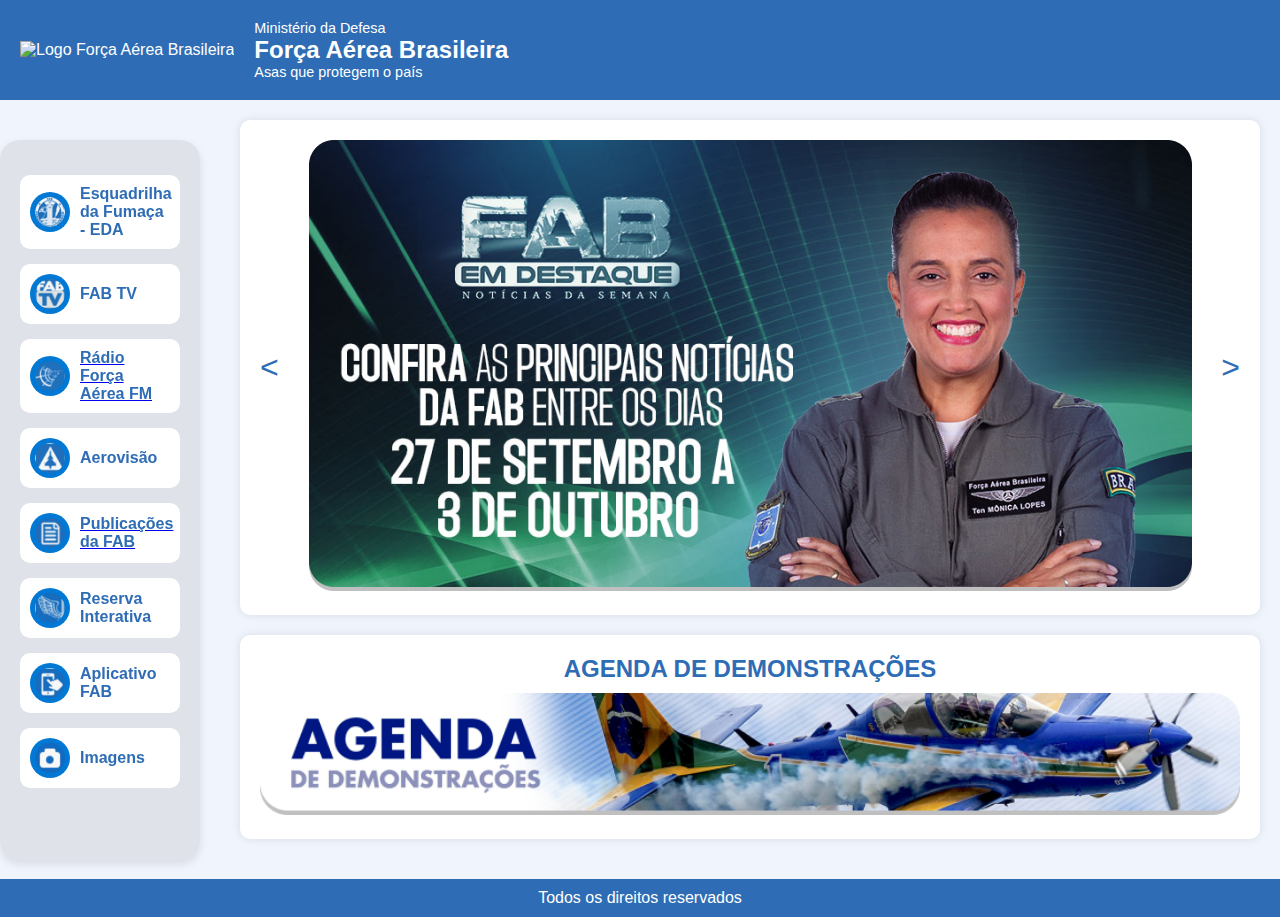
==== pages/EDA.html @ 1b6262e7 "." ====
<!DOCTYPE html>
<html lang="pt-br">
<head>
    <meta charset="UTF-8">
    <meta name="viewport" content="width=device-width, initial-scale=1.0">
    <title>Força Aérea Brasileira</title>
    <link rel="stylesheet" href="../static/css/style_esquadrilha.css">
</head>
<body>
    <!-- Cabeçalho -->
    <header class="header">
        <div class="logo">
            <img src="../static/img/logo.png" alt="Logo Força Aérea Brasileira">
        </div>
        <div class="title">
            <p>Ministério da Defesa</p>
            <h2>Força Aérea Brasileira</h2>
            <p>Asas que protegem o país</p>
        </div>
    </header>

    <!-- Menu lateral -->
    <aside class="sidebar">
        <ul>
            <li>
                <img src="../static/img/icon-eda.png" alt="Esquadrilha da Fumaça">
                Esquadrilha da Fumaça - EDA
            </li>
            <li>
                <img src="../static/img/icon-fabtv.png" alt="FAB TV">
                FAB TV
            </li>
            <a href="Radio.html"><li>
                <img src="../static/img/icon-radio.png" alt="Rádio Força Aérea FM">
                Rádio Força Aérea FM
            </li></a>
            <li>
                <img src="../static/img/icon-aerovisao.png" alt="Aerovisão">
                Aerovisão
            </li>
            <a href="Força_aerea.html"><li>
                <img src="../static/img/icon-publicacoes.png" alt="Publicações da FAB">
                Publicações da FAB
            </li></a>
            <li>
                <img src="../static/img/icon-reserva.png" alt="Reserva Interativa">
                Reserva Interativa
            </li>
            <li>
                <img src="../static/img/icon-aplicativo.png" alt="Aplicativo FAB">
                Aplicativo FAB
            </li>
            <li>
                <img src="../static/img/icon-imagens.png" alt="Imagens">
                Imagens
            </li>
        </ul>
    </aside>

    <!-- Conteúdo principal -->
    <main class="main-content">
        <!-- Slide de notícias -->
        <div class="news-slider">
            <a href="EDA_3.html"><button class="slider-button"> < </button></a>
            <div class="news-content">
                <img src="../static/img/FAB_EM_DESTAQUE 1.png" alt="Notícia">
            </div>
            <a href="EDA_2.html"><button class="slider-button"> > </button></a>
        </div>

        <!-- Agenda de demonstrações -->
        <section class="agenda">
            <h3>AGENDA DE DEMONSTRAÇÕES</h3>
            <img src="../static/img/banner-eda 1.png" alt="Imagem de demonstração">
        </section>
    </main>

    <!-- Rodapé -->
    <footer class="footer">
        <p>Todos os direitos reservados</p>
    </footer>
</body>
</html>
---- static/css/style_esquadrilha.css ----
* {
    margin: 0;
    padding: 0;
    box-sizing: border-box;
}


body {
    font-family: Arial, sans-serif;
    background-color: #f0f4fc;
    
}

/* Cabeçalho */
.header {
    display: flex;
    align-items: center;
    background-color: #2e6db5;
    padding: 20px;
    color: #fff;
}

.header .logo img {
    width: 100px;
    margin-right: 20px;
}

.header .title h1,
.header .title h2 {
    font-size: 1.5em;
    font-weight: bold;
}

.header .title p {
    font-size: 0.9em;
}

/* Menu lateral */
.sidebar {
    background-color: #dfe2e8;
    padding: 20px;
    width: 200px;
    height: 80vh;
    position: fixed;
    top: 140px; /* Ajuste para alinhar com outros elementos da página */
    left: 0;
    border-radius: 20px; /* Arredondado para um estilo moderno */
    display: flex;
    flex-direction: column;
    align-items: center;
    box-shadow: 0 4px 8px rgba(0, 0, 0, 0.1); /* Sombra para destaque */
}

.sidebar ul {
    list-style: none;
    width: 100%;
    padding: 0;
}

/* Estilo dos itens */
.sidebar li {
    display: flex;
    align-items: center;
    gap: 10px; /* Espaço entre ícone e texto */
    margin: 15px 0;
    padding: 10px;
    font-size: 1em;
    font-weight: bold;
    color: #2e6db5;
    border-radius: 10px;
    background-color: #ffffff;
    cursor: pointer;
    transition: background-color 0.3s ease;
}

/* Ícones */
.sidebar li img {
    width: 40px;
    height: 40px;
    border-radius: 50%; /* Deixa os ícones arredondados */
    background-color: #0078d4; /* Fundo azul para os ícones */
    padding: 5px;
}

/* Efeito ao passar o mouse */
.sidebar li:hover {
    background-color: #e6f1ff;
    color: #0056a6;
}
/* Conteúdo principal */
.main-content {
    margin-left: 220px;
    padding: 20px;
}

/* Slide de notícias */
.news-slider {
    display: flex;
    align-items: center;
    background-color: #ffffff;
    border-radius: 10px;
    padding: 20px;
    margin-bottom: 20px;
    box-shadow: 0px 0px 10px rgba(0, 0, 0, 0.1);
}

.slider-button {
    font-size: 2em;
    background: none;
    border: none;
    cursor: pointer;
    color: #2e6db5;
}

.news-content {
    text-align: center;
    margin: 0 20px;
    flex: 1;
}

.news-content h3 {
    font-size: 1.5em;
    color: #333;
}

.news-content p {
    font-size: 1.2em;
    color: #666;
}

.news-content h4 {
    font-size: 1.3em;
    color: #333;
    font-weight: bold;
}

/* Agenda */
.agenda {
    background-color: #fff;
    border-radius: 10px;
    padding: 20px;
    text-align: center;
    box-shadow: 0px 0px 10px rgba(0, 0, 0, 0.1);
}

.agenda h3 {
    font-size: 1.5em;
    color: #2e6db5;
    margin-bottom: 10px;
}

.agenda img {
    width: 100%;
    border-radius: 5px;
}

/* Rodapé */
.footer {
    text-align: center;
    padding: 10px;
    background-color: #2e6db5;
    color: #fff;
    margin-top: 20px;
}
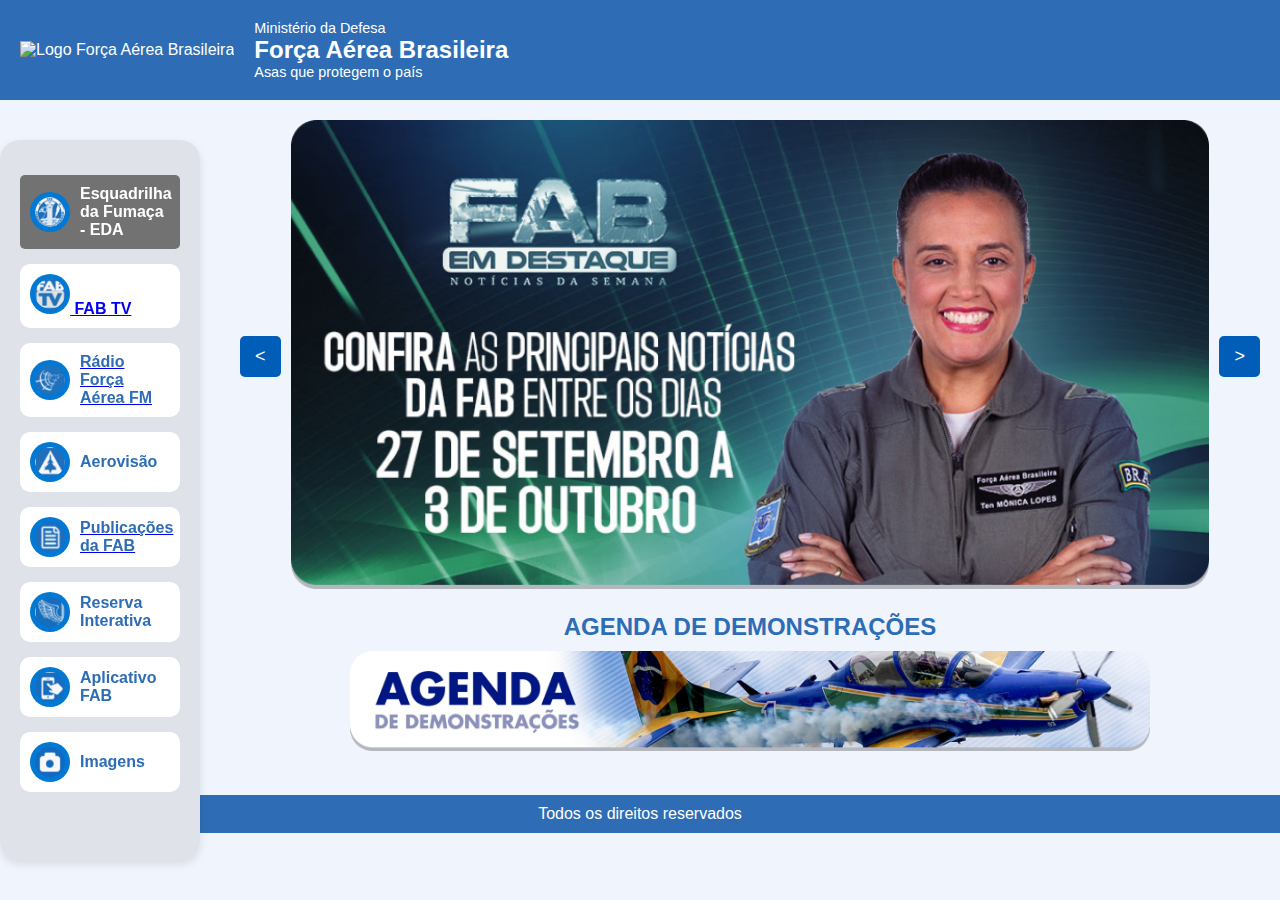
==== commit 96e0624f: "." ====
--- a/pages/EDA.html
+++ b/pages/EDA.html
@@ -22,14 +22,14 @@
     <!-- Menu lateral -->
     <aside class="sidebar">
         <ul>
-            <li>
+            <li class="active">
                 <img src="../static/img/icon-eda.png" alt="Esquadrilha da Fumaça">
                 Esquadrilha da Fumaça - EDA
-            </li>
-            <li>
-                <img src="../static/img/icon-fabtv.png" alt="FAB TV">
+            </li>            
+                        <li>
+                <a href="https://www.youtube.com/@portalfab/videos"><img src="../static/img/icon-fabtv.png" alt="FAB TV">
                 FAB TV
-            </li>
+            </li></a>
             <a href="Radio.html"><li>
                 <img src="../static/img/icon-radio.png" alt="Rádio Força Aérea FM">
                 Rádio Força Aérea FM
--- a/static/css/style_esquadrilha.css
+++ b/static/css/style_esquadrilha.css
@@ -95,63 +95,54 @@
 
 /* Slide de notícias */
 .news-slider {
-    display: flex;
-    align-items: center;
-    background-color: #ffffff;
-    border-radius: 10px;
-    padding: 20px;
-    margin-bottom: 20px;
-    box-shadow: 0px 0px 10px rgba(0, 0, 0, 0.1);
+    display: flex; /* Alinha os botões e o conteúdo do slider horizontalmente */
+    justify-content: center; /* Centraliza o conteúdo */
+    align-items: center; /* Alinha verticalmente */
+    gap: 10px; /* Espaçamento entre os elementos */
+}
+
+.news-slider .news-content {
+    flex: 1; /* Faz o slider ocupar o espaço restante */
+    max-width: 100%; /* Garante que o slider não ultrapasse o limite da tela */
+}
+
+.news-slider .news-content img {
+    width: 100%; /* A imagem se adapta à largura do contêiner */
+    height: auto; /* Mantém a proporção original */
+    border-radius: 10px; /* Borda arredondada para estilo */
 }
 
 .slider-button {
-    font-size: 2em;
-    background: none;
+    background-color: #005eb8; /* Cor do botão */
+    color: white;
     border: none;
+    padding: 10px 15px;
+    font-size: 18px;
     cursor: pointer;
-    color: #2e6db5;
+    border-radius: 5px;
 }
 
-.news-content {
-    text-align: center;
-    margin: 0 20px;
-    flex: 1;
+.slider-button:hover {
+    background-color: #003f7f; /* Cor ao passar o mouse */
 }
 
-.news-content h3 {
-    font-size: 1.5em;
-    color: #333;
+/* Agenda de demonstrações */
+.agenda {
+    margin-top: 20px;
+    text-align: center; /* Centraliza o texto e o banner */
 }
 
-.news-content p {
-    font-size: 1.2em;
-    color: #666;
-}
-
-.news-content h4 {
-    font-size: 1.3em;
-    color: #333;
-    font-weight: bold;
-}
-
-/* Agenda */
-.agenda {
-    background-color: #fff;
-    border-radius: 10px;
-    padding: 20px;
-    text-align: center;
-    box-shadow: 0px 0px 10px rgba(0, 0, 0, 0.1);
+.agenda img {
+    width: 100%; /* Adapta a imagem ao tamanho do contêiner */
+    max-width: 800px; /* Define um limite máximo para o tamanho da imagem */
+    height: auto; /* Mantém a proporção */
+    border-radius: 10px; /* Estilo opcional */
 }
 
 .agenda h3 {
     font-size: 1.5em;
     color: #2e6db5;
     margin-bottom: 10px;
-}
-
-.agenda img {
-    width: 100%;
-    border-radius: 5px;
 }
 
 /* Rodapé */
@@ -162,3 +153,11 @@
     color: #fff;
     margin-top: 20px;
 }
+
+/* Estilo para o item ativo */
+li.active {
+    background-color: #727272; /* Cor de fundo para destacar o item */
+    color: #fff; /* Cor do texto para contraste */
+    padding: 10px; /* Espaçamento interno */
+    border-radius: 5px; /* Cantos arredondados, opcional */
+}
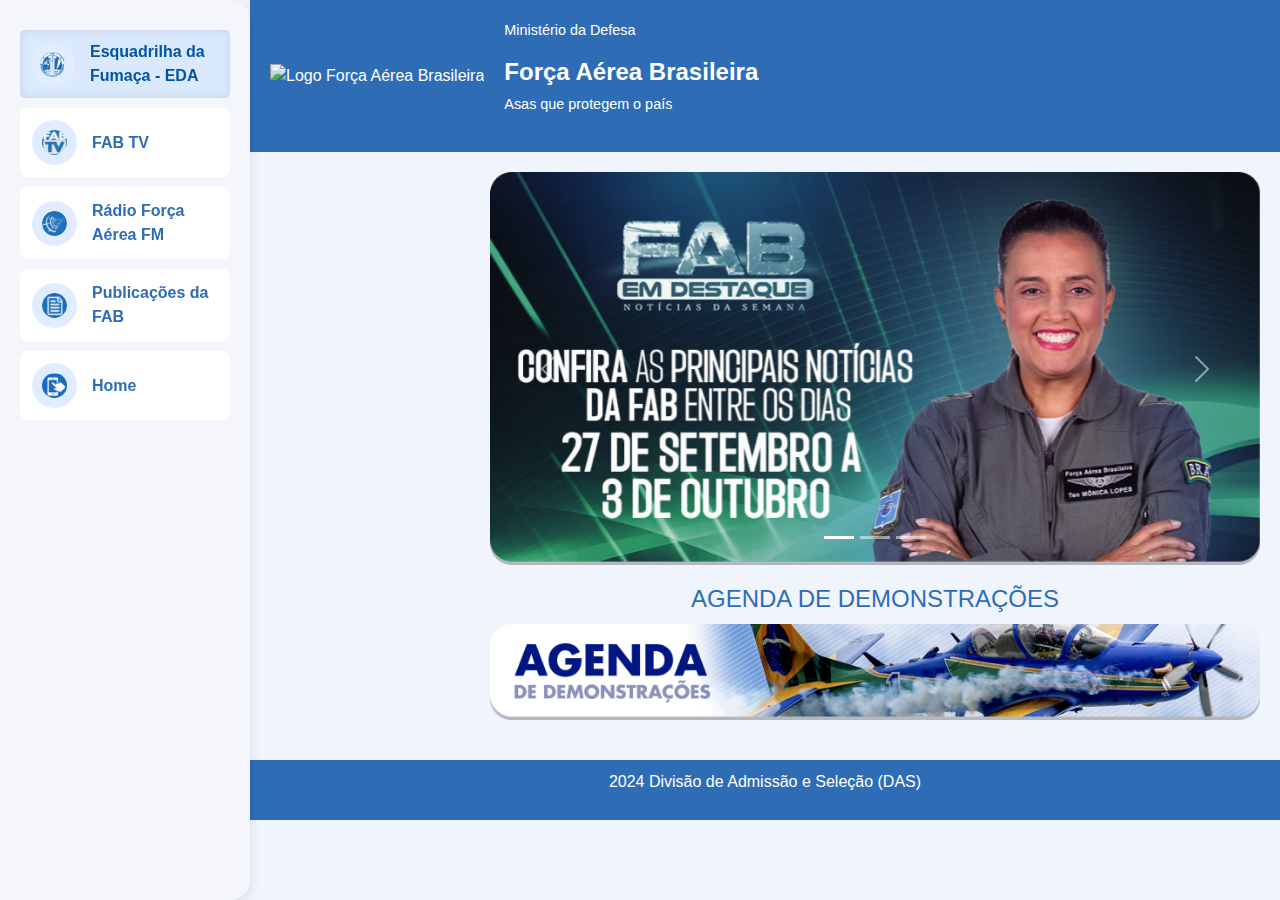
==== commit cc8713c0: "massive upgrade 2" ====
--- a/pages/EDA.html
+++ b/pages/EDA.html
@@ -4,6 +4,10 @@
     <meta charset="UTF-8">
     <meta name="viewport" content="width=device-width, initial-scale=1.0">
     <title>Força Aérea Brasileira</title>
+    <!-- Bootstrap CSS -->
+    <link href="https://cdn.jsdelivr.net/npm/bootstrap@5.3.0/dist/css/bootstrap.min.css" rel="stylesheet">
+    <!-- Bootstrap JS Bundle -->
+    <script src="https://cdn.jsdelivr.net/npm/bootstrap@5.3.0/dist/js/bootstrap.bundle.min.js"></script>
     <link rel="stylesheet" href="../static/css/style_esquadrilha.css">
 </head>
 <body>
@@ -25,59 +29,80 @@
             <li class="active">
                 <img src="../static/img/icon-eda.png" alt="Esquadrilha da Fumaça">
                 Esquadrilha da Fumaça - EDA
-            </li>            
-                        <li>
-                <a href="https://www.youtube.com/@portalfab/videos"><img src="../static/img/icon-fabtv.png" alt="FAB TV">
-                FAB TV
-            </li></a>
-            <a href="Radio.html"><li>
-                <img src="../static/img/icon-radio.png" alt="Rádio Força Aérea FM">
-                Rádio Força Aérea FM
-            </li></a>
-            <li>
-                <img src="../static/img/icon-aerovisao.png" alt="Aerovisão">
-                Aerovisão
-            </li>
-            <a href="Força_aerea.html"><li>
-                <img src="../static/img/icon-publicacoes.png" alt="Publicações da FAB">
-                Publicações da FAB
-            </li></a>
-            <li>
-                <img src="../static/img/icon-reserva.png" alt="Reserva Interativa">
-                Reserva Interativa
             </li>
             <li>
-                <img src="../static/img/icon-aplicativo.png" alt="Aplicativo FAB">
-                Aplicativo FAB
+                <a href="fabtv.html">
+                    <img src="../static/img/icon-fabtv.png" alt="FAB TV">
+                    FAB TV
+                </a>
             </li>
             <li>
-                <img src="../static/img/icon-imagens.png" alt="Imagens">
-                Imagens
+                <a href="Radio.html">
+                    <img src="../static/img/icon-radio.png" alt="Rádio Força Aérea FM">
+                    Rádio Força Aérea FM
+                </a>
+            </li>
+            <li>
+                <a href="Força_aerea.html">
+                    <img src="../static/img/icon-publicacoes.png" alt="Publicações da FAB">
+                    Publicações da FAB
+                </a>
+            </li>
+            <li>
+                <a href="/index.html">
+                    <img src="../static/img/icon-aplicativo.png" alt="Publicações da FAB">
+                    Home
+                </a>
             </li>
         </ul>
-    </aside>
+    </aside>    
 
     <!-- Conteúdo principal -->
     <main class="main-content">
-        <!-- Slide de notícias -->
-        <div class="news-slider">
-            <a href="EDA_3.html"><button class="slider-button"> < </button></a>
-            <div class="news-content">
-                <img src="../static/img/FAB_EM_DESTAQUE 1.png" alt="Notícia">
+        <!-- Carrossel de notícias -->
+        <div id="newsCarousel" class="carousel slide" data-bs-ride="carousel">
+            <!-- Indicadores -->
+            <div class="carousel-indicators">
+                <button type="button" data-bs-target="#newsCarousel" data-bs-slide-to="0" class="active" aria-current="true" aria-label="Slide 1"></button>
+                <button type="button" data-bs-target="#newsCarousel" data-bs-slide-to="1" aria-label="Slide 2"></button>
+                <button type="button" data-bs-target="#newsCarousel" data-bs-slide-to="2" aria-label="Slide 3"></button>
             </div>
-            <a href="EDA_2.html"><button class="slider-button"> > </button></a>
+    
+            <!-- Itens do carrossel -->
+            <div class="carousel-inner">
+                <div class="carousel-item active">
+                    <img src="/static/img/FAB_EM_DESTAQUE1.png" class="d-block w-100" alt="Notícia 1">
+                </div>
+                <div class="carousel-item">
+                    <img src="/static/img/FAB_EM_DESTAQUE3.png" class="d-block w-100" alt="Notícia 2">
+                </div>
+                <div class="carousel-item">
+                    <img src="/static/img/FAB_EM_DESTAQUE2.png" class="d-block w-100" alt="Notícia 3">
+                </div>
+            </div>
+    
+            <!-- Controles -->
+            <button class="carousel-control-prev" type="button" data-bs-target="#newsCarousel" data-bs-slide="prev">
+                <span class="carousel-control-prev-icon" aria-hidden="true"></span>
+                <span class="visually-hidden">Anterior</span>
+            </button>
+            <button class="carousel-control-next" type="button" data-bs-target="#newsCarousel" data-bs-slide="next">
+                <span class="carousel-control-next-icon" aria-hidden="true"></span>
+                <span class="visually-hidden">Próximo</span>
+            </button>
         </div>
-
+    
         <!-- Agenda de demonstrações -->
         <section class="agenda">
             <h3>AGENDA DE DEMONSTRAÇÕES</h3>
-            <img src="../static/img/banner-eda 1.png" alt="Imagem de demonstração">
+            <img src="/static/img/banner-eda 1.png" alt="Imagem de demonstração">
         </section>
     </main>
+    
 
     <!-- Rodapé -->
     <footer class="footer">
-        <p>Todos os direitos reservados</p>
+        <p>2024 Divisão de Admissão e Seleção (DAS)</p>
     </footer>
 </body>
 </html>
--- a/static/css/style_esquadrilha.css
+++ b/static/css/style_esquadrilha.css
@@ -37,56 +37,87 @@
 
 /* Menu lateral */
 .sidebar {
-    background-color: #dfe2e8;
+    background-color: #f4f6fb;
     padding: 20px;
-    width: 200px;
-    height: 80vh;
+    width: 250px;
+    height: 100vh;
     position: fixed;
-    top: 140px; /* Ajuste para alinhar com outros elementos da página */
+    top: 0;
     left: 0;
-    border-radius: 20px; /* Arredondado para um estilo moderno */
+    border-radius: 0 20px 20px 0;
     display: flex;
     flex-direction: column;
-    align-items: center;
-    box-shadow: 0 4px 8px rgba(0, 0, 0, 0.1); /* Sombra para destaque */
+    align-items: flex-start;
+    box-shadow: 0 4px 12px rgba(0, 0, 0, 0.1);
+    overflow-y: auto; /* Scroll para conteúdo maior */
 }
 
+/* Remover espaço do body para sidebar */
+body {
+    margin-left: 250px;
+}
+
+/* Lista */
 .sidebar ul {
     list-style: none;
     width: 100%;
     padding: 0;
+    margin: 0;
 }
 
 /* Estilo dos itens */
 .sidebar li {
     display: flex;
     align-items: center;
-    gap: 10px; /* Espaço entre ícone e texto */
-    margin: 15px 0;
-    padding: 10px;
-    font-size: 1em;
-    font-weight: bold;
+    gap: 15px;
+    margin: 10px 0;
+    padding: 12px;
+    font-size: 1rem;
+    font-weight: 600;
     color: #2e6db5;
-    border-radius: 10px;
+    border-radius: 8px;
     background-color: #ffffff;
     cursor: pointer;
-    transition: background-color 0.3s ease;
+    transition: background-color 0.3s, transform 0.2s ease;
+    width: 100%;
+}
+
+.sidebar li a {
+    text-decoration: none;
+    color: inherit;
+    display: flex;
+    align-items: center;
+    gap: 15px;
 }
 
 /* Ícones */
 .sidebar li img {
-    width: 40px;
-    height: 40px;
-    border-radius: 50%; /* Deixa os ícones arredondados */
-    background-color: #0078d4; /* Fundo azul para os ícones */
-    padding: 5px;
+    width: 45px;
+    height: 45px;
+    border-radius: 50%;
+    background-color: #e0ecff;
+    padding: 10px;
+    transition: transform 0.3s ease;
 }
 
-/* Efeito ao passar o mouse */
+/* Hover nos itens */
 .sidebar li:hover {
     background-color: #e6f1ff;
     color: #0056a6;
+    transform: translateX(5px);
 }
+
+.sidebar li:hover img {
+    transform: scale(1.1);
+}
+
+/* Item ativo */
+.sidebar li.active {
+    background-color: #dbe9ff;
+    color: #0056a6;
+    box-shadow: inset 0 0 10px rgba(0, 0, 0, 0.1);
+}
+
 /* Conteúdo principal */
 .main-content {
     margin-left: 220px;
